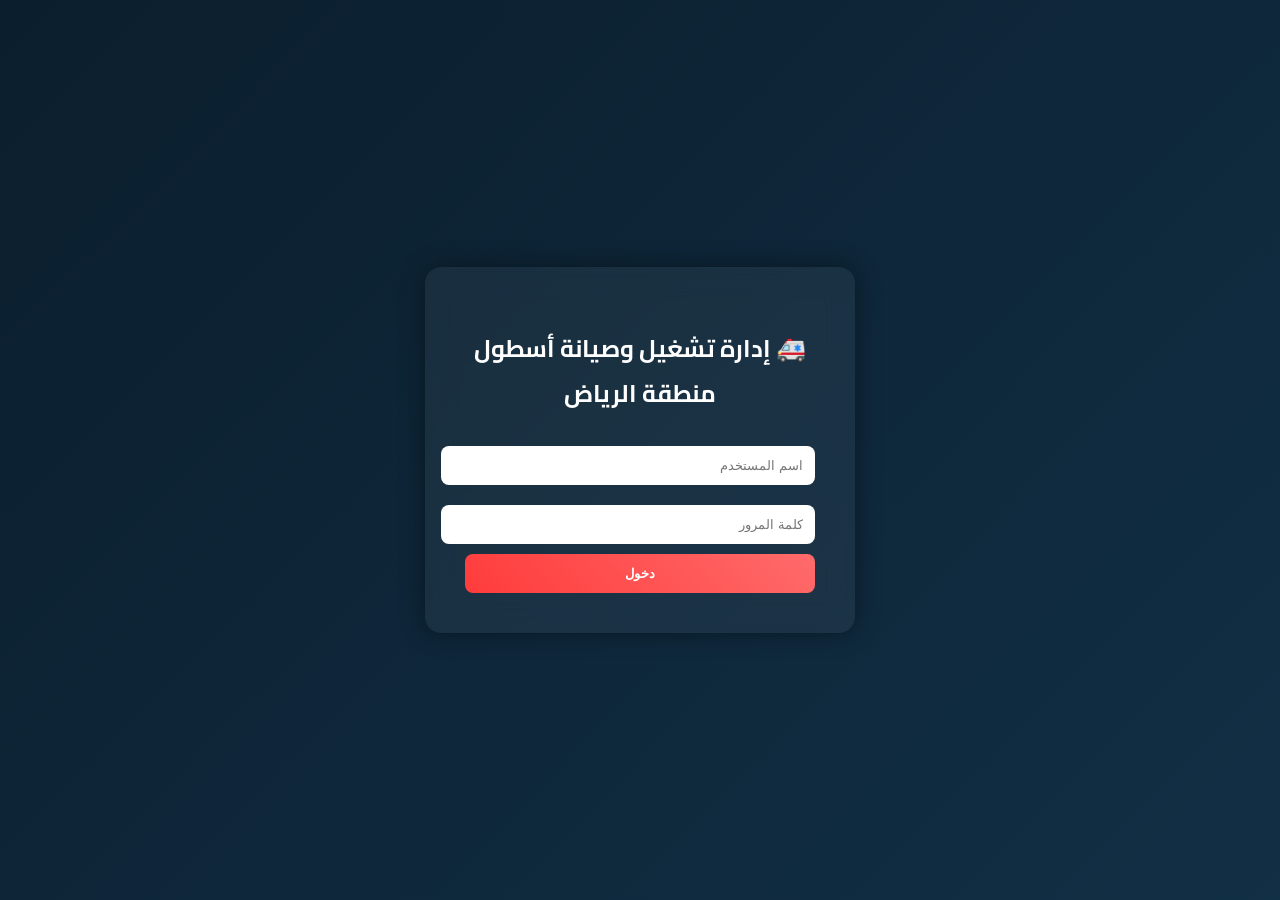
==== index.html @ e6d4e726 "Update index.html" ====
<!DOCTYPE html>
<html lang="ar" dir="rtl">
<head>
  <meta charset="UTF-8">
  <meta name="viewport" content="width=device-width, initial-scale=1.0">
  <link href="https://fonts.googleapis.com/css2?family=Cairo&display=swap" rel="stylesheet">
  <title>تسجيل الدخول - أسطول الرياض</title>
  <link rel="stylesheet" href="css/style.css">
</head>

<body class="login-page">

<div class="login-box">
  <h2>🚑 إدارة تشغيل وصيانة أسطول منطقة الرياض</h2>

  <input type="text" id="username" placeholder="اسم المستخدم">
  <input type="password" id="password" placeholder="كلمة المرور">

  <button onclick="login()">دخول</button>
</div>

<script src="js/auth.js"></script>
</body>
</html>
---- css/style.css ----
/* الخط */
body {
  font-family: 'Cairo', sans-serif;
  margin: 0;
  background: linear-gradient(135deg, #0b1e2d, #112f45);
  color: white;
}

/* ===== صفحة تسجيل الدخول ===== */

.login-page {
  display: flex;
  justify-content: center;
  align-items: center;
  height: 100vh;
}

/* صندوق الدخول */
.login-box {
  background: rgba(255, 255, 255, 0.05);
  backdrop-filter: blur(15px);
  padding: 40px;
  border-radius: 16px;
  width: 90%;
  max-width: 350px;
  text-align: center;
  box-shadow: 0 0 25px rgba(0,0,0,0.4);
}

.login-box h2 {
  margin-bottom: 20px;
}

/* الحقول */
input {
  width: 100%;
  padding: 12px;
  margin: 10px 0;
  border-radius: 8px;
  border: none;
  outline: none;
}

/* زر الدخول */
button {
  background: linear-gradient(45deg, #ff3b3b, #ff6b6b);
  color: white;
  padding: 12px;
  border: none;
  width: 100%;
  border-radius: 8px;
  font-weight: bold;
  cursor: pointer;
  transition: 0.3s;
}

button:hover {
  transform: scale(1.05);
}

/* ===== النظام ===== */

.sidebar {
  width: 220px;
  position: fixed;
  height: 100%;
  background: #091520;
  padding: 20px;
}

.sidebar a {
  display: block;
  margin: 10px 0;
  color: white;
  text-decoration: none;
}

/* المحتوى */
.main {
  margin-right: 240px;
  padding: 20px;
}

/* الكروت */
.cards {
  display: flex;
  flex-wrap: wrap;
}

.card {
  background: #122b40;
  padding: 20px;
  margin: 10px;
  border-radius: 10px;
  flex: 1;
  min-width: 150px;
}

/* ===== الموبايل 🔥 ===== */

@media (max-width: 768px) {

  .sidebar {
    width: 100%;
    height: auto;
    position: relative;
  }

  .main {
    margin-right: 0;
  }

  .cards {
    flex-direction: column;
  }

  .login-box {
    width: 95%;
  }
}
/* ===== الموبايل 🔥 ===== */

@media (max-width: 768px) {

  .sidebar {
    width: 100%;
    height: auto;
    position: relative;
  }

  .main {
    margin-right: 0;
  }

  .cards {
    flex-direction: column;
  }

  .login-box {
    width: 95%;
  }
}

/* ===== حجم الرسم البياني ===== */

.chart-container {
  width: 300px;
  height: 300px;
  margin: auto;
}

/* 📱 تحسين للجوال */

@media (max-width: 768px) {
  .chart-container {
    width: 90%;
    height: 250px;
  }
}
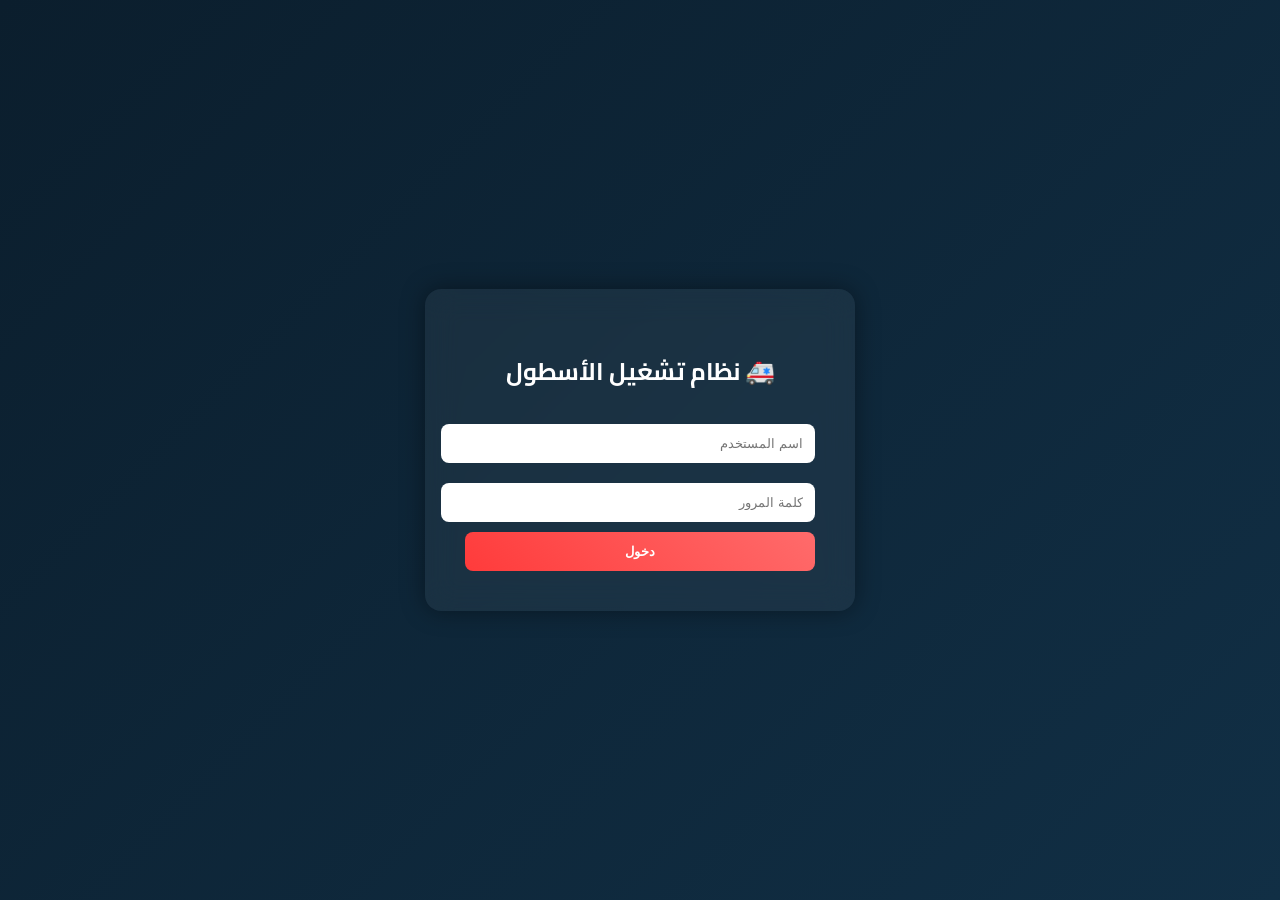
==== commit 5db6b6b9: "Update index.html" ====
--- a/index.html
+++ b/index.html
@@ -1,24 +1,47 @@
 <!DOCTYPE html>
 <html lang="ar" dir="rtl">
 <head>
-  <meta charset="UTF-8">
-  <meta name="viewport" content="width=device-width, initial-scale=1.0">
-  <link href="https://fonts.googleapis.com/css2?family=Cairo&display=swap" rel="stylesheet">
-  <title>تسجيل الدخول - أسطول الرياض</title>
-  <link rel="stylesheet" href="css/style.css">
+<meta charset="UTF-8">
+<meta name="viewport" content="width=device-width, initial-scale=1.0">
+<link href="https://fonts.googleapis.com/css2?family=Cairo&display=swap" rel="stylesheet">
+<title>تسجيل الدخول</title>
+<link rel="stylesheet" href="css/style.css">
 </head>
 
 <body class="login-page">
 
 <div class="login-box">
-  <h2>🚑 إدارة تشغيل وصيانة أسطول منطقة الرياض</h2>
+  <h2>🚑 نظام تشغيل الأسطول</h2>
 
-  <input type="text" id="username" placeholder="اسم المستخدم">
-  <input type="password" id="password" placeholder="كلمة المرور">
+  <input id="username" placeholder="اسم المستخدم">
+  <input id="password" type="password" placeholder="كلمة المرور">
 
   <button onclick="login()">دخول</button>
 </div>
 
-<script src="js/auth.js"></script>
+<script>
+
+function login() {
+
+  const u = document.getElementById("username").value.trim();
+  const p = document.getElementById("password").value.trim();
+
+  if (u === "admin" && p === "1234") {
+    localStorage.setItem("role", "admin");
+    location.href = "dashboard.html";
+  }
+
+  else if (u === "operator" && p === "1111") {
+    localStorage.setItem("role", "operator");
+    location.href = "app.html";
+  }
+
+  else {
+    alert("❌ بيانات غير صحيحة");
+  }
+}
+
+</script>
+
 </body>
 </html>
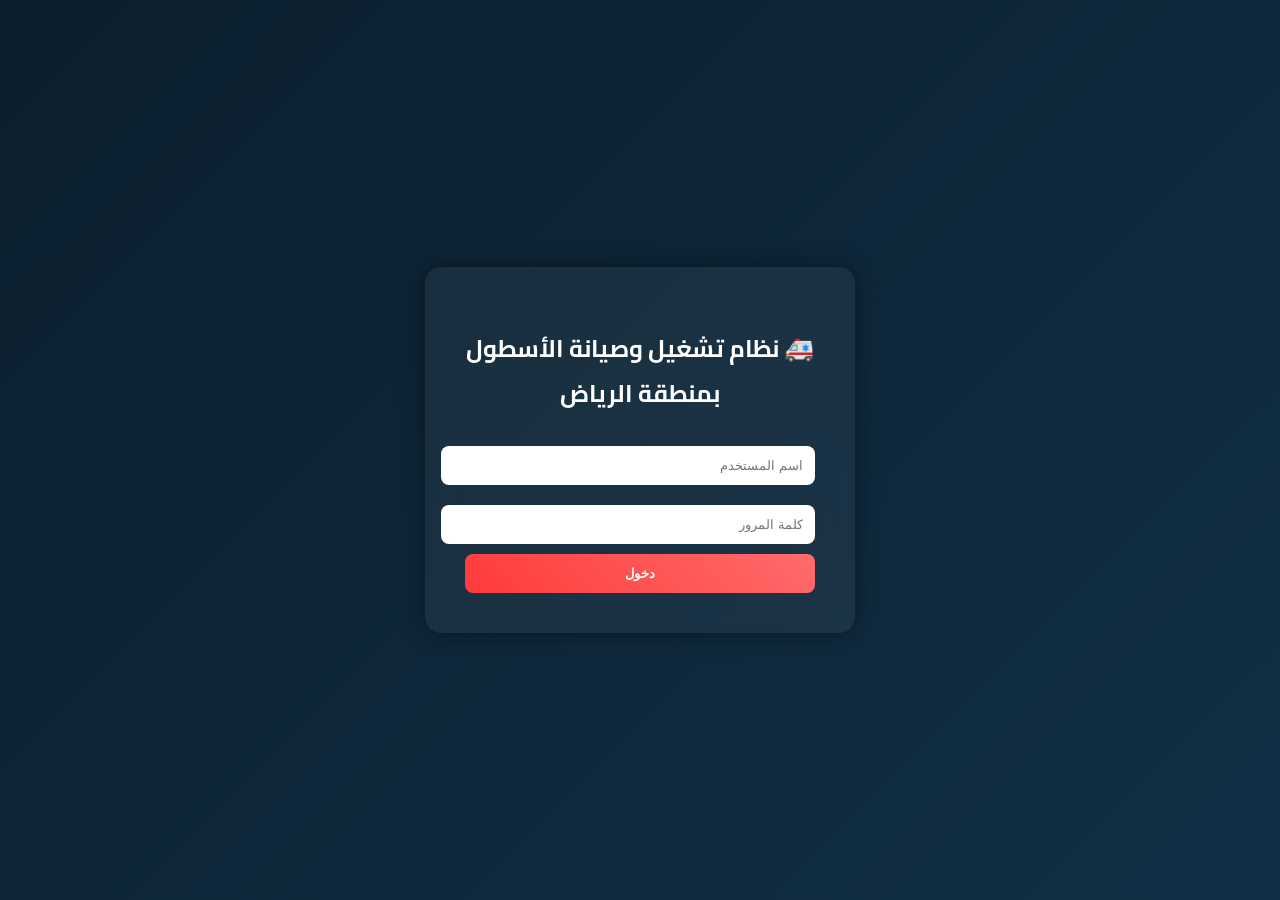
==== commit 64c4611d: "Update index.html" ====
--- a/index.html
+++ b/index.html
@@ -11,7 +11,7 @@
 <body class="login-page">
 
 <div class="login-box">
-  <h2>🚑 نظام تشغيل الأسطول</h2>
+  <h2>🚑 نظام تشغيل وصيانة الأسطول بمنطقة الرياض </h2>
 
   <input id="username" placeholder="اسم المستخدم">
   <input id="password" type="password" placeholder="كلمة المرور">
@@ -19,27 +19,46 @@
   <button onclick="login()">دخول</button>
 </div>
 
+<script src="config.js"></script>
+
 <script>
+
+let المستخدمين = [];
+
+function تحميل_المستخدمين() {
+  const s = document.createElement("script");
+  s.src = API_URL + "?callback=استلام";
+  document.body.appendChild(s);
+}
+
+function استلام(data) {
+  المستخدمين = data.users || [];
+}
 
 function login() {
 
   const u = document.getElementById("username").value.trim();
   const p = document.getElementById("password").value.trim();
 
-  if (u === "admin" && p === "1234") {
-    localStorage.setItem("role", "admin");
-    location.href = "dashboard.html";
-  }
+  let user = المستخدمين.find(x => x[0] == u && x[1] == p);
 
-  else if (u === "operator" && p === "1111") {
-    localStorage.setItem("role", "operator");
-    location.href = "app.html";
-  }
+  if (user) {
 
-  else {
+    localStorage.setItem("roles", user[2]);
+    localStorage.setItem("user", u);
+
+    if (user[2].includes("مدير")) {
+      location.href = "dashboard.html";
+    } else {
+      location.href = "app.html";
+    }
+
+  } else {
     alert("❌ بيانات غير صحيحة");
   }
 }
+
+window.onload = تحميل_المستخدمين;
 
 </script>
 
